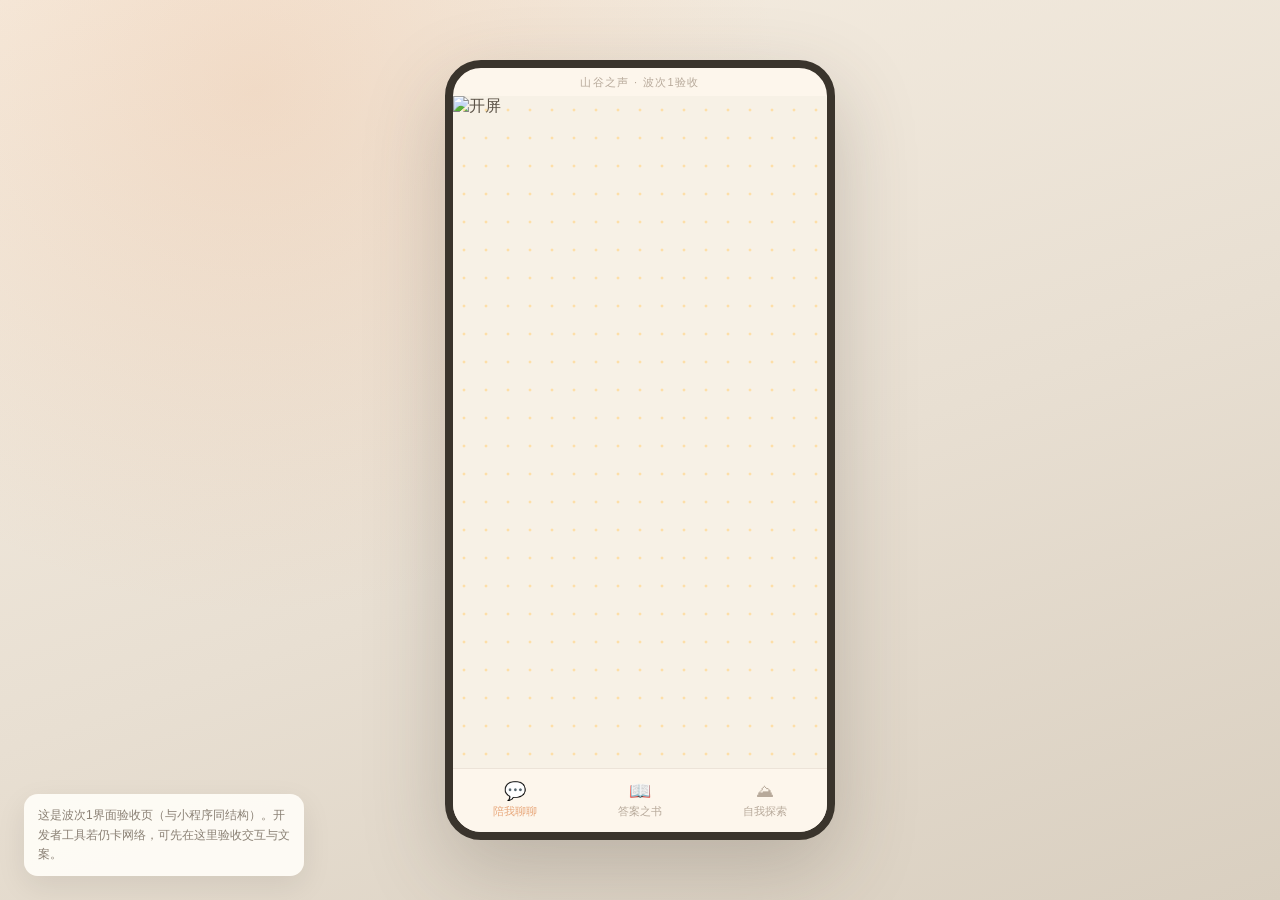
==== backend/web/preview-wave1.html @ ce4fef78 "Bundle the weather splash into the miniprogram and add a wave-1 preview. Play the opening once per c" ====
<!DOCTYPE html>
<html lang="zh-CN">
<head>
  <meta charset="UTF-8" />
  <meta name="viewport" content="width=device-width, initial-scale=1" />
  <title>山谷之声 · 波次1验收</title>
  <style>
    :root {
      --cream: #FDF6EC;
      --ink: #5C5348;
      --muted: #8A8074;
      --soft: #B7A99A;
      --peach: #E8A87C;
      --peach2: #F2C4A0;
      --paper: #FFFDF8;
    }
    * { box-sizing: border-box; }
    body {
      margin: 0;
      min-height: 100vh;
      display: grid;
      place-items: center;
      background:
        radial-gradient(circle at 20% 10%, rgba(232,168,124,.25), transparent 40%),
        linear-gradient(160deg, #f7efe3, #e8dfd2 55%, #d9cfc0);
      font-family: "Yuanti SC", "STYuanti", "PingFang SC", sans-serif;
      color: var(--ink);
    }
    .phone {
      width: 390px;
      height: 780px;
      border-radius: 36px;
      background: var(--cream);
      box-shadow: 0 30px 80px rgba(74,69,60,.25);
      overflow: hidden;
      display: flex;
      flex-direction: column;
      position: relative;
      border: 8px solid #3a342c;
    }
    .notch {
      height: 28px;
      display: flex;
      align-items: center;
      justify-content: center;
      color: var(--soft);
      font-size: 11px;
      letter-spacing: .12em;
    }
    .screen { flex: 1; overflow: hidden; position: relative; }
    .panel {
      position: absolute;
      inset: 0;
      padding: 12px 20px 16px;
      overflow: auto;
      display: none;
    }
    .panel.on { display: block; }
    .eyebrow { font-size: 12px; color: var(--soft); letter-spacing: .2em; margin-bottom: 8px; }
    .title { font-size: 30px; margin: 0 0 10px; color: #4A453C; }
    .desc { color: var(--muted); line-height: 1.7; font-size: 14px; margin-bottom: 24px; white-space: pre-wrap; }
    .chat-shell {
      height: calc(100% - 8px);
      display: flex;
      flex-direction: column;
      background: #FAE9DA;
      border-radius: 28px;
      overflow: hidden;
    }
    .chat-hero {
      padding: 14px;
      text-align: center;
    }
    .pill {
      display: inline-block;
      padding: 4px 12px;
      border-radius: 999px;
      background: rgba(232,168,124,.35);
      color: var(--soft);
      font-size: 11px;
    }
    .msgs { flex: 1; padding: 8px 14px; overflow: auto; }
    .row { display: flex; gap: 8px; margin-top: 10px; align-items: flex-start; }
    .row.user { justify-content: flex-end; }
    .avatar {
      width: 40px; height: 40px; border-radius: 50%;
      background: var(--peach2) url("/art/tuantuan/tuantuan-default.jpg") center/cover;
      flex-shrink: 0;
    }
    .bubble {
      max-width: 75%;
      padding: 10px 14px;
      border-radius: 16px 16px 16px 4px;
      background: var(--paper);
      line-height: 1.65;
      font-size: 15px;
      white-space: pre-wrap;
    }
    .user .bubble {
      background: linear-gradient(135deg, var(--peach2), var(--peach));
      color: var(--paper);
      border-radius: 16px 16px 4px 16px;
    }
    .composer {
      display: flex; gap: 10px; align-items: center;
      padding: 10px 14px 16px;
      background: rgba(250,233,218,.94);
    }
    .composer input {
      flex: 1; border: 0; outline: 0;
      border-radius: 999px; padding: 10px 16px;
      background: #F1D9C3; color: var(--ink); font-size: 15px;
    }
    .send {
      width: 38px; height: 38px; border-radius: 50%; border: 0;
      background: linear-gradient(135deg, var(--peach2), var(--peach));
      color: white; font-size: 16px; cursor: pointer;
    }
    .book-card {
      background: var(--paper);
      border-radius: 24px;
      padding: 32px 26px;
      min-height: 280px;
      box-shadow: 0 18px 40px rgba(92,83,72,.08);
      margin: 20px 0 24px;
    }
    .qmark { font-size: 48px; color: var(--peach2); line-height: 1; }
    .quote { font-size: 22px; line-height: 1.7; margin: 8px 0 20px; }
    .soft { font-size: 13px; color: var(--soft); }
    .actions { display: flex; gap: 12px; }
    .btn {
      flex: 1; height: 48px; border: 0; border-radius: 999px;
      font-size: 16px; cursor: pointer;
      font-family: inherit;
    }
    .btn.primary { background: linear-gradient(135deg, var(--peach2), var(--peach)); color: white; }
    .btn.ghost { background: rgba(232,168,124,.18); color: var(--muted); }
    .card {
      background: var(--paper);
      border-radius: 22px;
      padding: 20px;
      margin-bottom: 12px;
      border: 1px solid rgba(232,168,124,.25);
    }
    .card.locked { border-style: dashed; border-color: rgba(183,169,154,.55); opacity: .9; }
    .kicker { font-size: 11px; color: var(--soft); margin-bottom: 6px; }
    .card h3 { margin: 0 0 8px; font-size: 20px; font-weight: 500; }
    .card p { margin: 0; color: var(--muted); line-height: 1.7; font-size: 14px; }
    .tabbar {
      height: 64px;
      display: grid;
      grid-template-columns: 1fr 1fr 1fr;
      border-top: 1px solid rgba(183,169,154,.25);
      background: var(--cream);
    }
    .tab {
      border: 0; background: transparent; cursor: pointer;
      color: var(--soft); font-size: 11px; font-family: inherit;
      display: flex; flex-direction: column; align-items: center; justify-content: center; gap: 4px;
    }
    .tab.on { color: var(--peach); }
    .tab .ico { font-size: 18px; line-height: 1; }
    .note {
      position: fixed; left: 24px; bottom: 24px; max-width: 280px;
      background: rgba(255,253,248,.92); padding: 12px 14px; border-radius: 14px;
      font-size: 12px; color: var(--muted); line-height: 1.6;
      box-shadow: 0 10px 30px rgba(0,0,0,.08);
    }
    .splash {
      position: absolute; inset: 0; z-index: 30; background: #F7F1E6; overflow: hidden;
      transition: opacity .45s ease;
    }
    .splash.leave { opacity: 0; pointer-events: none; }
    .splash img {
      width: 100%; height: 100%; object-fit: cover; opacity: 0;
      transform: translateY(30px) scale(.95);
      animation: splash-in 1.8s cubic-bezier(.22,1,.36,1) forwards, splash-breathe 2.4s ease-in-out 1.8s infinite;
    }
    .splash-fx {
      position: absolute; inset: 0; pointer-events: none;
      background-image: radial-gradient(circle, rgba(255,214,140,.7) 1px, transparent 1.8px);
      background-size: 22px 28px;
      animation: splash-rise 3s linear infinite;
    }
    @keyframes splash-in { to { opacity: 1; transform: translateY(0) scale(1); } }
    @keyframes splash-breathe {
      0%, 100% { transform: translateY(0) scale(1); }
      50% { transform: translateY(-2px) scale(1.012); }
    }
    @keyframes splash-rise {
      from { background-position: 0 20px; }
      to { background-position: 6px -20px; }
    }
  </style>
</head>
<body>
  <div class="phone">
    <div class="notch">山谷之声 · 波次1验收</div>
    <div class="screen">
      <div class="splash" id="splash">
        <img id="splashArt" alt="开屏" src="/art/tuantuan/splash/splash-01-sunny.jpg" />
        <div class="splash-fx"></div>
      </div>
      <section class="panel on" id="chat">
        <div class="chat-shell">
          <div class="chat-hero"><span class="pill" id="hourPill">午后了</span></div>
          <div class="msgs" id="msgs"></div>
          <div class="composer">
            <input id="draft" placeholder="嗯，我在听" maxlength="200" />
            <button class="send" id="sendBtn" type="button">↑</button>
          </div>
        </div>
      </section>

      <section class="panel" id="book">
        <div class="eyebrow">山谷之声</div>
        <h1 class="title">答案之书</h1>
        <p class="desc" id="bookIntro">心里默念一个问题，或只是此刻的心情。
然后翻开这一页——不是命运，是一面小镜子。</p>
        <div id="bookBlank">
          <button class="btn primary" style="width:100%" id="openBtn" type="button">翻开一页</button>
        </div>
        <div id="bookResult" hidden>
          <div class="book-card">
            <div class="qmark">“</div>
            <div class="quote" id="quote"></div>
            <div class="soft">这不是答案，是山谷里的一句低语。</div>
          </div>
          <div class="actions">
            <button class="btn ghost" id="againBtn" type="button">再翻一页</button>
            <button class="btn primary" id="goChatBtn" type="button">去聊聊</button>
          </div>
        </div>
      </section>

      <section class="panel" id="explore">
        <div class="eyebrow">山谷之声</div>
        <h1 class="title">自我探索</h1>
        <p class="desc">用一张卡，或一段字，轻轻看见自己。</p>
        <div class="card">
          <div class="kicker">即将到来 · 波次 2</div>
          <h3>OH 卡</h3>
          <p>抽一张图像，看看它先碰到你哪里。没有标准答案。</p>
        </div>
        <div class="card">
          <div class="kicker">即将到来 · 波次 2</div>
          <h3>山谷日记</h3>
          <p>写一点 → 听见 → 投射点评 → 支持。写完也可以去聊聊。</p>
        </div>
        <div class="card locked">
          <div class="kicker">绑定后开放 · 波次 3</div>
          <h3>沙盘推演</h3>
          <p>在山谷里摆一盘，留下画面，再做一轮轻推演。</p>
        </div>
      </section>
    </div>
    <nav class="tabbar">
      <button class="tab on" data-tab="chat" type="button"><span class="ico">💬</span>陪我聊聊</button>
      <button class="tab" data-tab="book" type="button"><span class="ico">📖</span>答案之书</button>
      <button class="tab" data-tab="explore" type="button"><span class="ico">⛰</span>自我探索</button>
    </nav>
  </div>
  <div class="note">这是波次1界面验收页（与小程序同结构）。开发者工具若仍卡网络，可先在这里验收交互与文案。</div>
  <script>
    const ANSWERS = [
      "先停一下。你已经走得很用力了。","答案也许不在外面，而在你刚才犹豫的那一秒。","今天，允许自己慢半拍。",
      "有些事不用立刻想清楚。","你比自己以为的更有力气。","把肩膀放下来一点。","不是你不够好，是这一段路太挤。",
      "可以先照顾呼吸，再照顾问题。","你值得被温柔地对待，包括被自己。","别急着给今天下结论。",
      "留一点空白给自己，不算浪费。","难过可以存在，它不会把你定义掉。","你已经在找路了，这就算开始。",
      "有人懂当然好；没有的时候，我也在。","先喝口水，再继续想。","不必证明什么，才有资格休息。",
      "小小的一步，也算往前。","把「应该」先放在门口。","你的感受是认真的，值得被听完。",
      "混乱里也可以只抓住一件小事。","今晚的月亮不催你交答案。","允许自己说：我还不知道。",
      "你不是一个人在雾里。","有些温柔，要先给自己。","事情可以拆小，再一个一个碰。",
      "累了就先停，路还在。","你的边界，也可以是一种爱自己。","别和昨天的自己较劲。",
      "现在这样就够当作起点。","听一听身体在说什么。","不必笑着撑过所有时刻。",
      "慢下来，才听得见自己。","你已经做得比你记得的更多。","把期待调小一点，把呼吸调匀一点。",
      "可以求助，这不是软弱。","今天的你，不用成为任何人。","把心里那句重话，先改成轻一点的。",
      "有些告别，是为了腾地方给新的。","你配拥有不解释的片刻。","先安放自己，再回应世界。",
      "迷茫不是失败，是还在辨认方向。","给情绪一个座位，别把它赶出去。","你走的路，别人未必看得见，但它是真的。",
      "轻一点对自己说话。","答案会迟到，陪伴可以准时。","留下力气给明天早晨。",
      "你的节奏，不必对齐别人的钟。","有时候，不行动也是一种照顾。","把「完美」换成「足够」。",
      "你正在学会站在自己这边。","风会停的，你也可以靠一靠。","不必一次走完全程。",
      "心里的结，可以慢慢解。","你比焦虑更宽广一点。","今晚，只要求自己安稳一点。",
      "被理解之前，先被自己接住。","犹豫，说明你在认真对待。","把目光从结果上挪开一会儿。",
      "山谷很大，容得下你的沉默。","你可以改变主意，也可以改变步伐。","先完成「在场」，再谈「做好」。",
      "有光的地方，通常也有影子，都没关系。","你的故事还在写，别急着翻到结局。","累的时候，诚实比坚强更有用。",
      "让一句好听的话，在心里多停一秒。","外面嘈杂时，回到呼吸就好。","你有权把今天过成很小的一天。",
      "不必赶在情绪前面奔跑。","柔软不是退让，是另一种力量。","把担心写成一行字，它会轻一点。",
      "你配得到耐心，包括过程中的耐心。","有些答案，要在睡醒后才露面。","先活过这一小时，也算赢。",
      "你不是拖延，你是在积攒勇气。","让身体找一个舒服的姿势。","世界很大，你的感受也可以很大。",
      "把「我必须」改成「我可以试试」。","你已经在照顾自己了，哪怕只是打开这里。","这页不是命运，是一面小镜子。",
      "若愿说，我在；若不愿，也没关系。"
    ];
    let current = "";
    const h = new Date().getHours();
    const hourLabel = h >= 5 && h < 10 ? "清晨了" : h >= 10 && h < 17 ? "午后了" : h >= 17 && h < 19 ? "傍晚了" : "夜里了";
    document.getElementById("hourPill").textContent = hourLabel;

    const SPLASH_FILE = {
      sunny: "splash-01-sunny.jpg", rain: "splash-02-rain.jpg", snow: "splash-03-snow.jpg",
      wind: "splash-04-wind.jpg", cloudy: "splash-05-cloudy.jpg", storm: "splash-06-storm.jpg",
      fog: "splash-07-fog.jpg", heat: "splash-08-heat.jpg",
    };
    function splashKind() {
      if (h >= 10 && h < 17 && h === 12) return "heat";
      if (h >= 17 || h < 5) return "cloudy";
      return "sunny";
    }
    const splash = document.getElementById("splash");
    const splashArt = document.getElementById("splashArt");
    splashArt.src = "/art/tuantuan/splash/" + SPLASH_FILE[splashKind()];
    function finishSplash() {
      if (splash.classList.contains("leave")) return;
      splash.classList.add("leave");
      setTimeout(() => {
        splash.remove();
        const msgs = document.getElementById("msgs");
        msgs.innerHTML = `<div class="row"><div class="avatar"></div><div class="bubble">我在这里。你想说什么都可以</div></div>`;
      }, 460);
    }
    splash.addEventListener("click", finishSplash);
    setTimeout(finishSplash, 4200);

    document.querySelectorAll(".tab").forEach((tab) => {
      tab.addEventListener("click", () => {
        document.querySelectorAll(".tab").forEach((t) => t.classList.remove("on"));
        document.querySelectorAll(".panel").forEach((p) => p.classList.remove("on"));
        tab.classList.add("on");
        document.getElementById(tab.dataset.tab).classList.add("on");
      });
    });

    function pick() {
      const pool = ANSWERS.filter((a) => a !== current);
      current = (pool.length ? pool : ANSWERS)[Math.floor(Math.random() * (pool.length || ANSWERS.length))];
      document.getElementById("quote").textContent = current;
      document.getElementById("bookBlank").hidden = true;
      document.getElementById("bookResult").hidden = false;
      document.getElementById("bookIntro").hidden = true;
    }
    document.getElementById("openBtn").onclick = pick;
    document.getElementById("againBtn").onclick = pick;
    document.getElementById("goChatBtn").onclick = () => {
      const msgs = document.getElementById("msgs");
      const row = document.createElement("div");
      row.className = "row";
      row.innerHTML = `<div class="avatar"></div><div class="bubble">你翻到：「${current}」\n\n想从这里说说吗？我在。</div>`;
      msgs.appendChild(row);
      msgs.scrollTop = msgs.scrollHeight;
      document.querySelector('[data-tab="chat"]').click();
    };

    async function send() {
      const input = document.getElementById("draft");
      const text = input.value.trim();
      if (!text) return;
      const msgs = document.getElementById("msgs");
      const user = document.createElement("div");
      user.className = "row user";
      user.innerHTML = `<div class="bubble">${text}</div>`;
      msgs.appendChild(user);
      input.value = "";
      const wait = document.createElement("div");
      wait.className = "row";
      wait.innerHTML = `<div class="avatar"></div><div class="bubble">…</div>`;
      msgs.appendChild(wait);
      try {
        const res = await fetch("/api/chat", {
          method: "POST",
          headers: { "content-type": "application/json" },
          body: JSON.stringify({ message: text }),
        });
        const data = await res.json();
        wait.querySelector(".bubble").textContent = data.reply || data.detail || "暂时连不上。";
      } catch {
        wait.querySelector(".bubble").textContent = "暂时连不上。";
      }
      msgs.scrollTop = msgs.scrollHeight;
    }
    document.getElementById("sendBtn").onclick = send;
    document.getElementById("draft").addEventListener("keydown", (e) => {
      if (e.key === "Enter") send();
    });
  </script>
</body>
</html>
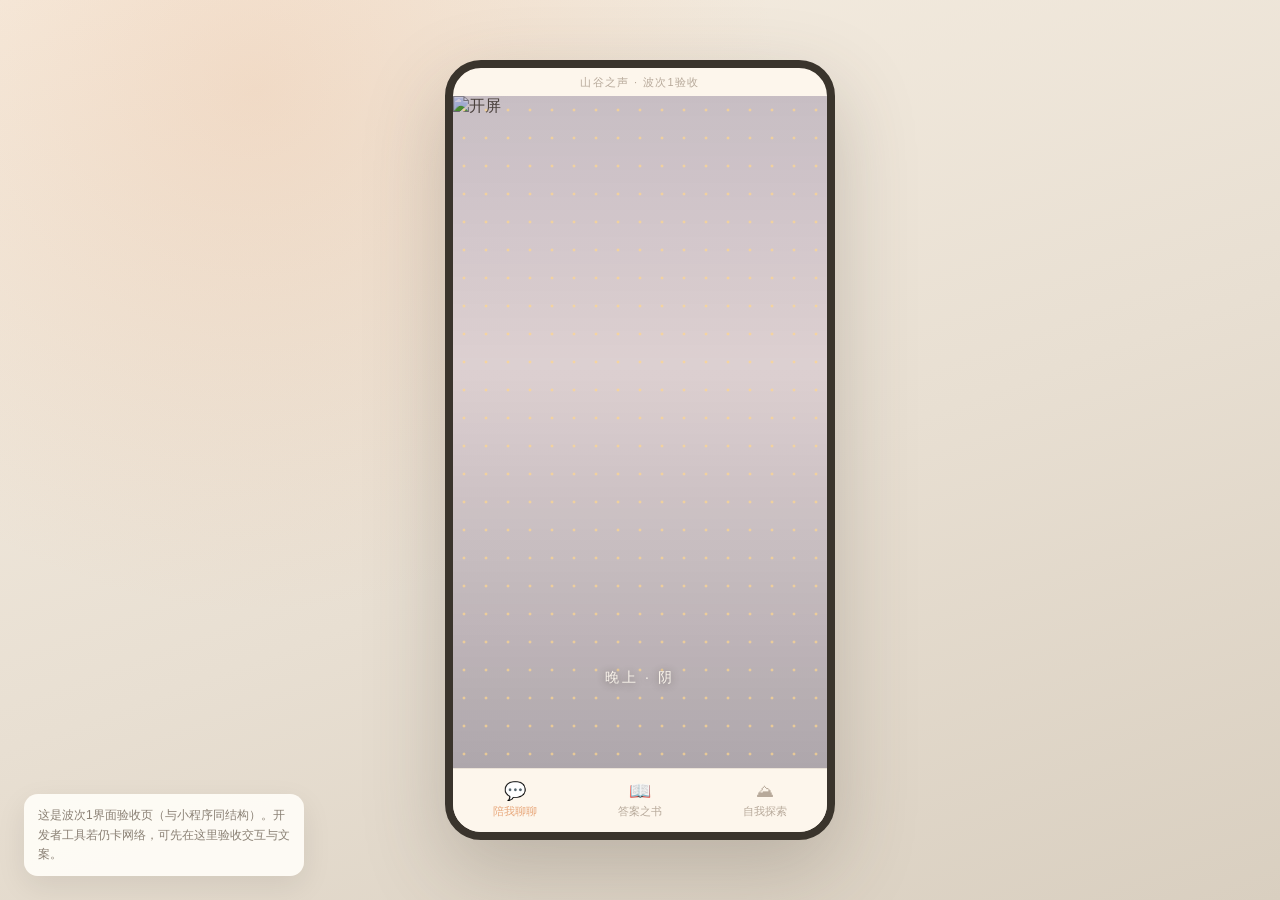
==== commit b0911d3f: "Add period lighting and layered rain for the splash screen. Bake evening/late indigo night art and d" ====
--- a/backend/web/preview-wave1.html
+++ b/backend/web/preview-wave1.html
@@ -116,25 +116,218 @@
       background: linear-gradient(135deg, var(--peach2), var(--peach));
       color: white; font-size: 16px; cursor: pointer;
     }
-    .book-card {
-      background: var(--paper);
-      border-radius: 24px;
-      padding: 32px 26px;
-      min-height: 280px;
-      box-shadow: 0 18px 40px rgba(92,83,72,.08);
-      margin: 20px 0 24px;
-    }
-    .qmark { font-size: 48px; color: var(--peach2); line-height: 1; }
-    .quote { font-size: 22px; line-height: 1.7; margin: 8px 0 20px; }
-    .soft { font-size: 13px; color: var(--soft); }
-    .actions { display: flex; gap: 12px; }
     .btn {
-      flex: 1; height: 48px; border: 0; border-radius: 999px;
-      font-size: 16px; cursor: pointer;
-      font-family: inherit;
-    }
-    .btn.primary { background: linear-gradient(135deg, var(--peach2), var(--peach)); color: white; }
-    .btn.ghost { background: rgba(232,168,124,.18); color: var(--muted); }
+      width: 100%; height: 48px; border: 0; border-radius: 999px;
+      font-size: 15px; cursor: pointer; font-family: inherit; margin: 0;
+    }
+    .btn.primary { background: linear-gradient(135deg, #c9a86c, #e2c48a); color: #2a2038; font-weight: 500; }
+    .btn.ghost { background: rgba(255,255,255,.08); color: rgba(232,224,245,.85); border: 1px solid rgba(212,188,138,.35); }
+    /* 答案之书 · 深紫烫金古书预览 */
+    #book.panel { padding: 0; background: #0a0818; color: #e8e0f5; overflow: hidden; }
+    .bk-stage { position: relative; height: 100%; display: flex; flex-direction: column; align-items: center; justify-content: center; }
+    .bk-bg {
+      position: absolute; inset: 0;
+      background:
+        radial-gradient(ellipse 90% 60% at 50% 42%, rgba(72,48,120,.55), transparent 68%),
+        radial-gradient(ellipse 50% 35% at 20% 75%, rgba(40,55,120,.35), transparent 70%),
+        linear-gradient(180deg, #14102a 0%, #0c0a1c 48%, #070612 100%);
+    }
+    .bk-glow {
+      position: absolute; left: 50%; top: 42%; width: 240px; height: 240px;
+      transform: translate(-50%,-50%); border-radius: 50%; pointer-events: none;
+      background: radial-gradient(circle, rgba(212,168,90,.16) 0%, rgba(120,80,180,.08) 42%, transparent 70%);
+      animation: bk-glow 5.5s ease-in-out infinite;
+    }
+    @keyframes bk-glow { 0%,100% { opacity:.75; transform:translate(-50%,-50%) scale(.96); } 50% { opacity:1; transform:translate(-50%,-50%) scale(1.04); } }
+    .bk-fog {
+      position: absolute; border-radius: 50%; filter: blur(32px); pointer-events: none;
+      animation: bk-fog 16s ease-in-out infinite alternate;
+    }
+    .bk-fog.a { width: 220px; height: 140px; left: -30px; top: 20%; background: rgba(130,100,190,.22); }
+    .bk-fog.b { width: 200px; height: 130px; right: -20px; bottom: 18%; background: rgba(70,100,170,.18); animation-duration: 20s; }
+    .bk-fog.c { width: 160px; height: 100px; left: 32%; top: 58%; background: rgba(200,160,100,.08); animation-duration: 18s; }
+    @keyframes bk-fog { to { transform: translate(20px, -14px); } }
+    .bk-particles { position: absolute; inset: 0; pointer-events: none; z-index: 1; }
+    .bk-dot {
+      position: absolute; border-radius: 50%;
+      background: radial-gradient(circle, #f5e6b8 0%, transparent 70%);
+      box-shadow: 0 0 6px rgba(245,210,140,.5);
+      animation: bk-dot ease-in-out infinite;
+    }
+    @keyframes bk-dot {
+      0%,100% { transform: translateY(0) scale(1); opacity: .2; }
+      50% { transform: translateY(-18px) scale(1.2); opacity: .9; }
+    }
+    .bk-inner {
+      position: relative; z-index: 2; width: 100%; height: 100%;
+      padding: 0; box-sizing: border-box;
+    }
+    #bkIdle, #bkFlip {
+      position: absolute; left: 50%; top: 43%; transform: translate(-50%, -50%);
+      width: 78%; max-width: 280px; z-index: 3;
+    }
+    #bkIdle { display: flex; flex-direction: column; align-items: center; }
+    .bk-book {
+      width: 100%; aspect-ratio: 3/4; max-height: 66vh;
+      min-width: 200px; min-height: 268px; cursor: pointer; position: relative;
+    }
+    .bk-book.breathe { animation: bk-breathe-scale 4.8s ease-in-out infinite; }
+    .bk-book.pulse { animation: bk-pulse .5s cubic-bezier(.34,1.2,.64,1); }
+    @keyframes bk-breathe-scale {
+      0%,100% { transform: translateY(0) scale(.98); }
+      50% { transform: translateY(-10px) scale(1.02); }
+    }
+    @keyframes bk-pulse {
+      45% { filter: brightness(1.28); box-shadow: 0 0 40px rgba(245,210,140,.55), 0 0 70px rgba(140,100,210,.35); }
+    }
+    .bk-cover {
+      width: 100%; height: 100%; border-radius: 8px 12px 12px 8px;
+      display: flex; flex-direction: column; align-items: center; justify-content: center;
+      background:
+        linear-gradient(145deg, rgba(245,220,160,.18) 0%, transparent 38%),
+        linear-gradient(180deg, #3b2a62 0%, #2a1d4a 42%, #1a1232 100%);
+      border: 1.5px solid rgba(226,196,138,.65);
+      box-shadow:
+        0 20px 44px rgba(0,0,0,.5), 0 0 28px rgba(180,140,80,.12),
+        inset 0 0 0 8px rgba(212,188,138,.1);
+      color: #f3d9a0; letter-spacing: .36em; font-size: 22px; position: relative; overflow: hidden;
+    }
+    .bk-cover::after {
+      content: ""; position: absolute; inset: 0;
+      background: linear-gradient(115deg, transparent 32%, rgba(245,220,160,.22) 48%, transparent 64%);
+      background-size: 240% 100%; animation: bk-foil 6s ease-in-out infinite;
+    }
+    @keyframes bk-foil { 0%,100% { background-position: 130% 0; } 50% { background-position: -30% 0; } }
+    .bk-sigil { font-size: 14px; letter-spacing: .22em; margin-top: 12px; opacity: .8; position: relative; z-index: 1; }
+    .bk-guide {
+      position: absolute; left: 0; right: 0; top: 78%;
+      text-align: center; z-index: 3;
+      font-size: 13px; letter-spacing: .14em; color: rgba(230,218,245,.78);
+      animation: bk-breathe 2.8s ease-in-out infinite;
+    }
+    @keyframes bk-breathe { 0%,100% { opacity: .35; } 50% { opacity: .95; } }
+    .bk-flip-wrap { width: 100%; aspect-ratio: 3/4; max-height: 68vh; display: flex; flex-direction: column; align-items: center; }
+    .bk-flip {
+      width: 100%; flex: 1; position: relative; perspective: 1600px; perspective-origin: 50% 45%;
+      transform-style: preserve-3d; min-height: 240px;
+    }
+    .bk-bed { position: absolute; inset: 0; transform-style: preserve-3d; }
+    .bk-bed-page {
+      position: absolute; inset: 0; border-radius: 8px 12px 12px 8px;
+      background: linear-gradient(105deg, rgba(255,255,255,.25), transparent 30%), linear-gradient(180deg, #f3ebe0, #e5d9c6);
+      border: 1px solid rgba(170,150,110,.35); box-shadow: 0 12px 28px rgba(0,0,0,.35);
+    }
+    .bk-bed-page.p2 { transform: translate3d(2px,3px,-4px); opacity: .92; }
+    .bk-bed-page.p3 {
+      transform: translate3d(4px,6px,-8px); opacity: .88;
+      background: linear-gradient(180deg, #3b2a62, #1a1232); border-color: rgba(226,196,138,.35);
+    }
+    .bk-page {
+      position: absolute; inset: 0; border-radius: 6px 10px 10px 6px;
+      transform-origin: left center; transform-style: preserve-3d;
+      opacity: 0; font-size: 16px;
+      --end-y: -178deg; --mid-y: -92deg; --curl: 0deg; --lift: 18px;
+      --ease: cubic-bezier(.22,.72,.28,1); --flip-ms: 400ms;
+    }
+    .bk-page.on {
+      opacity: 1;
+      animation: bk-paper-flip var(--flip-ms) var(--ease) forwards;
+    }
+    @keyframes bk-paper-flip {
+      0% { transform: rotateY(0) rotateZ(0) translateZ(0); }
+      18% { transform: rotateY(-32deg) rotateZ(calc(var(--curl) * .6)) translateZ(calc(var(--lift) * .35)); }
+      48% { transform: rotateY(var(--mid-y)) rotateZ(var(--curl)) translateZ(var(--lift)); }
+      78% { transform: rotateY(-145deg) rotateZ(calc(var(--curl) * .4)) translateZ(calc(var(--lift) * .45)); }
+      100% { transform: rotateY(var(--end-y)) rotateZ(calc(var(--curl) * -.25)) translateZ(2px); }
+    }
+    .bk-sheet {
+      position: absolute; inset: 0; transform-style: preserve-3d; border-radius: 6px 10px 10px 6px;
+    }
+    .bk-face {
+      position: absolute; inset: 0; border-radius: 6px 10px 10px 6px;
+      backface-visibility: hidden; -webkit-backface-visibility: hidden;
+      display: flex; align-items: center; justify-content: center; overflow: hidden;
+    }
+    .bk-face.front {
+      background: linear-gradient(105deg, rgba(255,255,255,.4), transparent 32%), linear-gradient(180deg, #f8f2e8, #e2d4be);
+      border: 1px solid rgba(180,160,120,.45);
+      box-shadow: 0 12px 28px rgba(0,0,0,.32); color: rgba(70,55,90,.38); letter-spacing: .45em; filter: blur(3px);
+    }
+    .bk-face.back {
+      background: linear-gradient(180deg, #e6dccb, #d4c6b0); transform: rotateY(180deg);
+      border: 1px solid rgba(150,130,95,.35);
+    }
+    .bk-thick {
+      position: absolute; left: 0; top: 1%; bottom: 1%; width: 5px;
+      transform: translateX(-50%) rotateY(90deg); transform-origin: center;
+      background: linear-gradient(180deg, #f0e6d4, #a89068); opacity: .15;
+    }
+    .bk-page.on .bk-thick { animation: bk-thick var(--flip-ms) var(--ease) forwards; }
+    @keyframes bk-thick { 0%,100% { opacity: .1; } 45% { opacity: .9; } }
+    .bk-cast {
+      position: absolute; left: 4%; right: -6%; top: 6%; bottom: 4%; border-radius: 8px;
+      background: radial-gradient(ellipse at left center, rgba(0,0,0,.45), transparent 70%);
+      transform-origin: left center; filter: blur(8px); opacity: .2; z-index: -1;
+    }
+    .bk-page.on .bk-cast { animation: bk-cast var(--flip-ms) var(--ease) forwards; }
+    @keyframes bk-cast {
+      0% { opacity: .2; transform: scaleX(1); }
+      45% { opacity: .7; transform: scaleX(.55) translateX(8%); }
+      100% { opacity: .05; transform: scaleX(.2); }
+    }
+    .bk-page.on .bk-face.front { animation: bk-shade var(--flip-ms) var(--ease) forwards; }
+    @keyframes bk-shade { 0% { filter: blur(3px) brightness(1.05); } 40% { filter: blur(3px) brightness(1.12); } 100% { filter: blur(3.5px) brightness(.55); } }
+    .bk-hint { margin-top: 14px; font-size: 12px; color: rgba(230,218,245,.55); letter-spacing: .16em; animation: bk-breathe 1.6s ease-in-out infinite; }
+    .bk-result {
+      position: absolute; left: 50%; top: 46%; transform: translate(-50%, -50%);
+      width: 90%; max-width: 310px; z-index: 4;
+      display: flex; flex-direction: column; align-items: center;
+      animation: bk-in .6s cubic-bezier(.22,1,.36,1) both;
+    }
+    @keyframes bk-in { from { opacity: 0; transform: translate(-50%, -46%) scale(.92); } to { opacity: 1; transform: translate(-50%, -50%) scale(1); } }
+    .bk-card {
+      position: relative; width: 100%; min-height: 210px; border-radius: 16px; overflow: visible;
+      background: linear-gradient(165deg, #f7f1e6, #ebe2d2);
+      border: 1px solid rgba(212,188,138,.5);
+      box-shadow: 0 18px 44px rgba(0,0,0,.42);
+      animation: bk-sheet-in .55s cubic-bezier(.22,1,.36,1) both;
+    }
+    @keyframes bk-sheet-in { from { opacity: 0; transform: translateY(12px) scale(.94); } }
+    .bk-body {
+      position: relative; z-index: 2; padding: 24px 100px 28px 20px; min-height: 180px;
+      display: flex; flex-direction: column; align-items: flex-start; justify-content: center; box-sizing: border-box;
+    }
+    .bk-mascot {
+      position: absolute; right: -6px; bottom: -14px; width: 110px; height: 140px; z-index: 3;
+      pointer-events: none; animation: bk-otter-in .7s cubic-bezier(.22,1.2,.36,1) .15s both;
+    }
+    @keyframes bk-otter-in { from { opacity: 0; transform: translate(8px, 12px) scale(.86); } }
+    .bk-mascot-glow {
+      position: absolute; left: 50%; top: 55%; width: 100px; height: 100px;
+      transform: translate(-50%,-50%); border-radius: 50%; pointer-events: none;
+      background: radial-gradient(circle, rgba(245,210,140,.4), rgba(140,100,200,.1) 50%, transparent 72%);
+      animation: bk-otter-glow 2.8s ease-in-out infinite;
+    }
+    @keyframes bk-otter-glow { 50% { opacity: 1; transform: translate(-50%,-50%) scale(1.08); } }
+    .bk-otter {
+      position: relative; z-index: 1; width: 110px; height: 140px; object-fit: contain;
+      filter: drop-shadow(0 6px 10px rgba(40,30,60,.28));
+      animation: bk-otter-float 3.6s ease-in-out .7s infinite;
+    }
+    @keyframes bk-otter-float { 50% { transform: translateY(-5px); } }
+    .bk-label { font-size: 11px; letter-spacing: .35em; color: rgba(100,85,70,.55); margin-bottom: 14px; }
+    .bk-line { position: relative; display: inline-flex; flex-wrap: wrap; justify-content: flex-start; font-size: 22px; color: #3a2f4a; line-height: 1.6; }
+    .bk-char { opacity: 0; transform: translateY(6px); transition: opacity .35s cubic-bezier(.22,1,.36,1), transform .35s cubic-bezier(.22,1,.36,1); }
+    .bk-char.on { opacity: 1; transform: none; }
+    .bk-shine {
+      position: absolute; inset: -4px -16px; pointer-events: none;
+      background: linear-gradient(105deg, transparent 30%, rgba(245,220,160,.45) 50%, transparent 70%);
+      background-size: 220% 100%; animation: bk-shine 2.4s cubic-bezier(.4,0,.2,1) .4s 2;
+      mix-blend-mode: soft-light;
+    }
+    @keyframes bk-shine { to { background-position: -40% 0; } }
+    .bk-actions { margin-top: 28px; display: flex; flex-direction: column; gap: 10px; width: 100%; }
+    .bk-hidden { display: none !important; }
     .card {
       background: var(--paper);
       border-radius: 22px;
@@ -176,8 +369,40 @@
       transform: translateY(30px) scale(.95);
       animation: splash-in 1.8s cubic-bezier(.22,1,.36,1) forwards, splash-breathe 2.4s ease-in-out 1.8s infinite;
     }
+    .splash-tone {
+      position: absolute; inset: 0; z-index: 1; pointer-events: none;
+      mix-blend-mode: soft-light;
+    }
+    .splash.tone-morning .splash-tone {
+      background: linear-gradient(180deg, rgba(255,214,180,.35), rgba(255,236,210,.12) 45%, rgba(255,200,160,.2));
+    }
+    .splash.tone-midday .splash-tone {
+      background: linear-gradient(180deg, rgba(255,248,220,.28), rgba(255,255,255,.05) 40%, rgba(255,220,140,.18));
+    }
+    .splash.tone-afternoon .splash-tone {
+      background: linear-gradient(180deg, rgba(255,200,120,.22), rgba(232,168,100,.16) 50%, rgba(200,120,80,.22));
+    }
+    .splash.tone-evening .splash-tone {
+      background: linear-gradient(180deg, rgba(80,60,120,.28), rgba(120,80,140,.2) 40%, rgba(40,30,70,.35));
+      mix-blend-mode: multiply;
+    }
+    .splash.tone-late .splash-tone {
+      background: linear-gradient(180deg, rgba(20,24,48,.45), rgba(30,28,60,.35) 50%, rgba(10,12,28,.55));
+      mix-blend-mode: multiply;
+    }
+    .splash-caption {
+      position: absolute; left: 0; right: 0; bottom: 12%; z-index: 3;
+      text-align: center; font-size: 14px; letter-spacing: .2em;
+      color: rgba(255,250,240,.92); text-shadow: 0 1px 8px rgba(40,30,20,.45);
+      opacity: 0; animation: splash-caption-in 1.2s ease .4s both;
+    }
+    .splash.tone-morning .splash-caption,
+    .splash.tone-midday .splash-caption,
+    .splash.tone-afternoon .splash-caption {
+      color: rgba(90,70,50,.85); text-shadow: 0 1px 6px rgba(255,255,255,.5);
+    }
     .splash-fx {
-      position: absolute; inset: 0; pointer-events: none;
+      position: absolute; inset: 0; z-index: 2; pointer-events: none;
       background-image: radial-gradient(circle, rgba(255,214,140,.7) 1px, transparent 1.8px);
       background-size: 22px 28px;
       animation: splash-rise 3s linear infinite;
@@ -190,6 +415,10 @@
     @keyframes splash-rise {
       from { background-position: 0 20px; }
       to { background-position: 6px -20px; }
+    }
+    @keyframes splash-caption-in {
+      from { opacity: 0; transform: translateY(8px); }
+      to { opacity: 1; transform: none; }
     }
   </style>
 </head>
@@ -199,7 +428,9 @@
     <div class="screen">
       <div class="splash" id="splash">
         <img id="splashArt" alt="开屏" src="/art/tuantuan/splash/splash-01-sunny.jpg" />
+        <div class="splash-tone" id="splashTone"></div>
         <div class="splash-fx"></div>
+        <div class="splash-caption" id="splashCaption"></div>
       </div>
       <section class="panel on" id="chat">
         <div class="chat-shell">
@@ -213,22 +444,56 @@
       </section>
 
       <section class="panel" id="book">
-        <div class="eyebrow">山谷之声</div>
-        <h1 class="title">答案之书</h1>
-        <p class="desc" id="bookIntro">心里默念一个问题，或只是此刻的心情。
-然后翻开这一页——不是命运，是一面小镜子。</p>
-        <div id="bookBlank">
-          <button class="btn primary" style="width:100%" id="openBtn" type="button">翻开一页</button>
-        </div>
-        <div id="bookResult" hidden>
-          <div class="book-card">
-            <div class="qmark">“</div>
-            <div class="quote" id="quote"></div>
-            <div class="soft">这不是答案，是山谷里的一句低语。</div>
-          </div>
-          <div class="actions">
-            <button class="btn ghost" id="againBtn" type="button">再翻一页</button>
-            <button class="btn primary" id="goChatBtn" type="button">去聊聊</button>
+        <div class="bk-stage">
+          <div class="bk-bg"></div>
+          <div class="bk-glow"></div>
+          <div class="bk-fog a"></div>
+          <div class="bk-fog b"></div>
+          <div class="bk-fog c"></div>
+          <div class="bk-particles" id="bkParticles"></div>
+          <div class="bk-inner">
+            <div class="bk-guide" id="bkGuide">轻触书本，寻找你的答案</div>
+            <div id="bkIdle">
+              <div class="bk-book breathe" id="bkBook" role="button" tabindex="0">
+                <div class="bk-cover">答案之书<div class="bk-sigil">☽ · ✦ · ☾</div></div>
+              </div>
+            </div>
+            <div id="bkFlip" class="bk-hidden">
+              <div class="bk-flip-wrap">
+                <div class="bk-flip">
+                  <div class="bk-bed">
+                    <div class="bk-bed-page"></div>
+                    <div class="bk-bed-page p2"></div>
+                    <div class="bk-bed-page p3"></div>
+                  </div>
+                  <div class="bk-page" id="bkPage">
+                    <div class="bk-cast"></div>
+                    <div class="bk-sheet">
+                      <div class="bk-face front" id="bkPageText">······</div>
+                      <div class="bk-thick"></div>
+                      <div class="bk-face back"></div>
+                    </div>
+                  </div>
+                </div>
+                <div class="bk-hint">命运正在检索…</div>
+              </div>
+            </div>
+            <div id="bkResult" class="bk-result bk-hidden">
+              <div class="bk-card">
+                <div class="bk-body">
+                  <div class="bk-label">你的答案</div>
+                  <div class="bk-line" id="bkLine"><span class="bk-shine"></span></div>
+                </div>
+                <div class="bk-mascot">
+                  <div class="bk-mascot-glow"></div>
+                  <img class="bk-otter" src="/art/book/tuantuan-wizard-reveal.png" alt="团团巫师" />
+                </div>
+              </div>
+              <div class="bk-actions">
+                <button class="btn primary" id="againBtn" type="button">再问一次</button>
+                <button class="btn ghost" id="goChatBtn" type="button">带着答案去聊聊</button>
+              </div>
+            </div>
           </div>
         </div>
       </section>
@@ -261,54 +526,120 @@
     </nav>
   </div>
   <div class="note">这是波次1界面验收页（与小程序同结构）。开发者工具若仍卡网络，可先在这里验收交互与文案。</div>
+  <script src="/answers-book.js"></script>
   <script>
-    const ANSWERS = [
-      "先停一下。你已经走得很用力了。","答案也许不在外面，而在你刚才犹豫的那一秒。","今天，允许自己慢半拍。",
-      "有些事不用立刻想清楚。","你比自己以为的更有力气。","把肩膀放下来一点。","不是你不够好，是这一段路太挤。",
-      "可以先照顾呼吸，再照顾问题。","你值得被温柔地对待，包括被自己。","别急着给今天下结论。",
-      "留一点空白给自己，不算浪费。","难过可以存在，它不会把你定义掉。","你已经在找路了，这就算开始。",
-      "有人懂当然好；没有的时候，我也在。","先喝口水，再继续想。","不必证明什么，才有资格休息。",
-      "小小的一步，也算往前。","把「应该」先放在门口。","你的感受是认真的，值得被听完。",
-      "混乱里也可以只抓住一件小事。","今晚的月亮不催你交答案。","允许自己说：我还不知道。",
-      "你不是一个人在雾里。","有些温柔，要先给自己。","事情可以拆小，再一个一个碰。",
-      "累了就先停，路还在。","你的边界，也可以是一种爱自己。","别和昨天的自己较劲。",
-      "现在这样就够当作起点。","听一听身体在说什么。","不必笑着撑过所有时刻。",
-      "慢下来，才听得见自己。","你已经做得比你记得的更多。","把期待调小一点，把呼吸调匀一点。",
-      "可以求助，这不是软弱。","今天的你，不用成为任何人。","把心里那句重话，先改成轻一点的。",
-      "有些告别，是为了腾地方给新的。","你配拥有不解释的片刻。","先安放自己，再回应世界。",
-      "迷茫不是失败，是还在辨认方向。","给情绪一个座位，别把它赶出去。","你走的路，别人未必看得见，但它是真的。",
-      "轻一点对自己说话。","答案会迟到，陪伴可以准时。","留下力气给明天早晨。",
-      "你的节奏，不必对齐别人的钟。","有时候，不行动也是一种照顾。","把「完美」换成「足够」。",
-      "你正在学会站在自己这边。","风会停的，你也可以靠一靠。","不必一次走完全程。",
-      "心里的结，可以慢慢解。","你比焦虑更宽广一点。","今晚，只要求自己安稳一点。",
-      "被理解之前，先被自己接住。","犹豫，说明你在认真对待。","把目光从结果上挪开一会儿。",
-      "山谷很大，容得下你的沉默。","你可以改变主意，也可以改变步伐。","先完成「在场」，再谈「做好」。",
-      "有光的地方，通常也有影子，都没关系。","你的故事还在写，别急着翻到结局。","累的时候，诚实比坚强更有用。",
-      "让一句好听的话，在心里多停一秒。","外面嘈杂时，回到呼吸就好。","你有权把今天过成很小的一天。",
-      "不必赶在情绪前面奔跑。","柔软不是退让，是另一种力量。","把担心写成一行字，它会轻一点。",
-      "你配得到耐心，包括过程中的耐心。","有些答案，要在睡醒后才露面。","先活过这一小时，也算赢。",
-      "你不是拖延，你是在积攒勇气。","让身体找一个舒服的姿势。","世界很大，你的感受也可以很大。",
-      "把「我必须」改成「我可以试试」。","你已经在照顾自己了，哪怕只是打开这里。","这页不是命运，是一面小镜子。",
-      "若愿说，我在；若不愿，也没关系。"
+    const ANSWERS = window.ANSWER_BOOK_POOL || ["慢慢来，不着急", "你已经够好了"];
+    const BLUR = ["······","正在翻阅","命运低语","轻轻翻页","星尘落定"];
+    const FLIP_DURATIONS = [260, 320, 400, 520, 700];
+    const FLIP_GAPS = [220, 270, 340, 450, 620];
+    const FLIP_EASES = [
+      "cubic-bezier(0.22, 0.72, 0.28, 1)",
+      "cubic-bezier(0.18, 0.85, 0.32, 1)",
+      "cubic-bezier(0.25, 0.6, 0.2, 1)",
+      "cubic-bezier(0.15, 0.78, 0.35, 0.98)",
     ];
+    function rand(min, max) { return min + Math.random() * (max - min); }
+    const YEAR_MS = 365 * 24 * 60 * 60 * 1000;
+    const GUEST_KEY = "vv_answer_book_guest";
+    /** 预览页：localStorage 模拟绑定。控制台执行 localStorage.setItem('vv_user_id','demo') 可测一年不重复 */
+    function getBoundUserId() {
+      return localStorage.getItem("vv_user_id") || "";
+    }
+    function drawAnswer() {
+      const bound = !!getBoundUserId();
+      const key = bound ? `vv_answer_book_user_${getBoundUserId()}` : GUEST_KEY;
+      const now = Date.now();
+      let state;
+      try { state = JSON.parse(localStorage.getItem(key) || "{}"); } catch (e) { state = {}; }
+      if (!state.used || typeof state.used !== "object") state.used = {};
+      if (bound) {
+        const pruned = {};
+        Object.keys(state.used).forEach((id) => {
+          if (now - Number(state.used[id]) <= YEAR_MS) pruned[id] = state.used[id];
+        });
+        state.used = pruned;
+      }
+      const available = [];
+      for (let i = 0; i < ANSWERS.length; i++) {
+        if (!(String(i) in state.used)) available.push(i);
+      }
+      let index;
+      if (available.length) {
+        index = available[Math.floor(Math.random() * available.length)];
+      } else if (bound) {
+        const ids = Object.keys(state.used).sort((a, b) => state.used[a] - state.used[b]);
+        index = Number(ids[0]) || 0;
+      } else {
+        state.used = {};
+        index = Math.floor(Math.random() * ANSWERS.length);
+      }
+      state.used[String(index)] = now;
+      localStorage.setItem(key, JSON.stringify(state));
+      return ANSWERS[index];
+    }
     let current = "";
+    let bookBusy = false;
     const h = new Date().getHours();
     const hourLabel = h >= 5 && h < 10 ? "清晨了" : h >= 10 && h < 17 ? "午后了" : h >= 17 && h < 19 ? "傍晚了" : "夜里了";
     document.getElementById("hourPill").textContent = hourLabel;
+
+    const particles = document.getElementById("bkParticles");
+    for (let i = 0; i < 28; i++) {
+      const d = document.createElement("div");
+      d.className = "bk-dot";
+      const size = 2 + Math.floor(Math.random() * 3);
+      d.style.cssText = `left:${Math.random()*100}%;top:${Math.random()*100}%;width:${size}px;height:${size}px;animation-delay:${Math.random()*4}s;animation-duration:${5+Math.random()*5}s;opacity:${0.25+Math.random()*0.5}`;
+      particles.appendChild(d);
+    }
 
     const SPLASH_FILE = {
       sunny: "splash-01-sunny.jpg", rain: "splash-02-rain.jpg", snow: "splash-03-snow.jpg",
       wind: "splash-04-wind.jpg", cloudy: "splash-05-cloudy.jpg", storm: "splash-06-storm.jpg",
       fog: "splash-07-fog.jpg", heat: "splash-08-heat.jpg",
     };
-    function splashKind() {
-      if (h >= 10 && h < 17 && h === 12) return "heat";
-      if (h >= 17 || h < 5) return "cloudy";
-      return "sunny";
+    const SPLASH_SLOT_LABEL = {
+      morning: "早上", midday: "中午", afternoon: "下午", evening: "晚上", late: "深夜",
+    };
+    /** 开屏五段：早 5–11 / 中 11–14 / 下午 14–17 / 晚上 17–23 / 深夜 23–5 */
+    function splashSlot(hour) {
+      if (hour >= 5 && hour < 11) return "morning";
+      if (hour >= 11 && hour < 14) return "midday";
+      if (hour >= 14 && hour < 17) return "afternoon";
+      if (hour >= 17 && hour < 23) return "evening";
+      return "late";
+    }
+    function splashPick(hour) {
+      const slot = splashSlot(hour);
+      // 验收页无实时天气：按时段默认天气氛围，可用 ?sky=rain 等覆盖
+      const q = new URLSearchParams(location.search);
+      const sky = q.get("sky") || ({
+        morning: "clear", midday: "clear", afternoon: "clear", evening: "cloudy", late: "fog",
+      }[slot]);
+      let kind = "sunny";
+      if (sky === "snow") kind = "snow";
+      else if (sky === "storm" || (sky === "rain" && (slot === "evening" || slot === "late"))) kind = "storm";
+      else if (sky === "rain") kind = "rain";
+      else if (sky === "fog" || (slot === "late" && (sky === "cloudy" || sky === "partly"))) kind = "fog";
+      else if (sky === "cloudy" || sky === "partly") kind = "cloudy";
+      else if (slot === "midday") kind = "heat";
+      else if (slot === "afternoon") kind = "wind";
+      else if (slot === "evening") kind = "cloudy";
+      else if (slot === "late") kind = "fog";
+      else kind = "sunny";
+      const weatherLabel = { sunny: "晴", rain: "雨", snow: "雪", wind: "有风", cloudy: "阴", storm: "暴雨", fog: "雾", heat: "炎热" }[kind] || "晴";
+      return {
+        slot,
+        kind,
+        file: SPLASH_FILE[kind],
+        caption: `${SPLASH_SLOT_LABEL[slot]} · ${weatherLabel}`,
+      };
     }
     const splash = document.getElementById("splash");
     const splashArt = document.getElementById("splashArt");
-    splashArt.src = "/art/tuantuan/splash/" + SPLASH_FILE[splashKind()];
+    const pick = splashPick(h);
+    splash.className = "splash tone-" + pick.slot;
+    splashArt.src = "/art/tuantuan/splash/" + pick.file;
+    document.getElementById("splashCaption").textContent = pick.caption;
     function finishSplash() {
       if (splash.classList.contains("leave")) return;
       splash.classList.add("leave");
@@ -330,16 +661,60 @@
       });
     });
 
-    function pick() {
-      const pool = ANSWERS.filter((a) => a !== current);
-      current = (pool.length ? pool : ANSWERS)[Math.floor(Math.random() * (pool.length || ANSWERS.length))];
-      document.getElementById("quote").textContent = current;
-      document.getElementById("bookBlank").hidden = true;
-      document.getElementById("bookResult").hidden = false;
-      document.getElementById("bookIntro").hidden = true;
-    }
-    document.getElementById("openBtn").onclick = pick;
-    document.getElementById("againBtn").onclick = pick;
+    function showPhase(name) {
+      document.getElementById("bkIdle").classList.toggle("bk-hidden", name !== "idle");
+      document.getElementById("bkFlip").classList.toggle("bk-hidden", name !== "flipping");
+      document.getElementById("bkResult").classList.toggle("bk-hidden", name !== "result");
+      const guide = document.getElementById("bkGuide");
+      if (guide) guide.classList.toggle("bk-hidden", name !== "idle");
+    }
+    async function runBook() {
+      if (bookBusy) return;
+      bookBusy = true;
+      const book = document.getElementById("bkBook");
+      book.classList.remove("breathe");
+      book.classList.add("pulse");
+      if (navigator.vibrate) navigator.vibrate(30);
+      current = drawAnswer();
+      await new Promise((r) => setTimeout(r, 500));
+      showPhase("flipping");
+      const page = document.getElementById("bkPage");
+      const pageText = document.getElementById("bkPageText");
+      for (let i = 0; i < 5; i++) {
+        const dur = Math.round(FLIP_DURATIONS[i] + rand(-45, 55));
+        const gap = Math.round(FLIP_GAPS[i] + rand(-35, 40));
+        pageText.textContent = BLUR[Math.floor(Math.random() * BLUR.length)];
+        page.style.setProperty("--flip-ms", dur + "ms");
+        page.style.setProperty("--end-y", Math.round(rand(-186, -168)) + "deg");
+        page.style.setProperty("--mid-y", Math.round(rand(-102, -86)) + "deg");
+        page.style.setProperty("--curl", rand(-1.2, 1.2).toFixed(2) + "deg");
+        page.style.setProperty("--lift", Math.round(rand(14, 28)) + "px");
+        page.style.setProperty("--ease", FLIP_EASES[Math.floor(Math.random() * FLIP_EASES.length)]);
+        page.classList.remove("on");
+        void page.offsetWidth;
+        page.classList.add("on");
+        await new Promise((r) => setTimeout(r, gap));
+      }
+      await new Promise((r) => setTimeout(r, 220));
+      showPhase("result");
+      const line = document.getElementById("bkLine");
+      line.innerHTML = '<span class="bk-shine"></span>';
+      [...current].forEach((ch, i) => {
+        const span = document.createElement("span");
+        span.className = "bk-char";
+        span.textContent = ch;
+        line.appendChild(span);
+        setTimeout(() => span.classList.add("on"), 420 + i * 70);
+      });
+      bookBusy = false;
+    }
+    document.getElementById("bkBook").onclick = runBook;
+    document.getElementById("againBtn").onclick = () => {
+      if (bookBusy) return;
+      document.getElementById("bkBook").classList.add("breathe");
+      document.getElementById("bkBook").classList.remove("pulse");
+      showPhase("idle");
+    };
     document.getElementById("goChatBtn").onclick = () => {
       const msgs = document.getElementById("msgs");
       const row = document.createElement("div");
